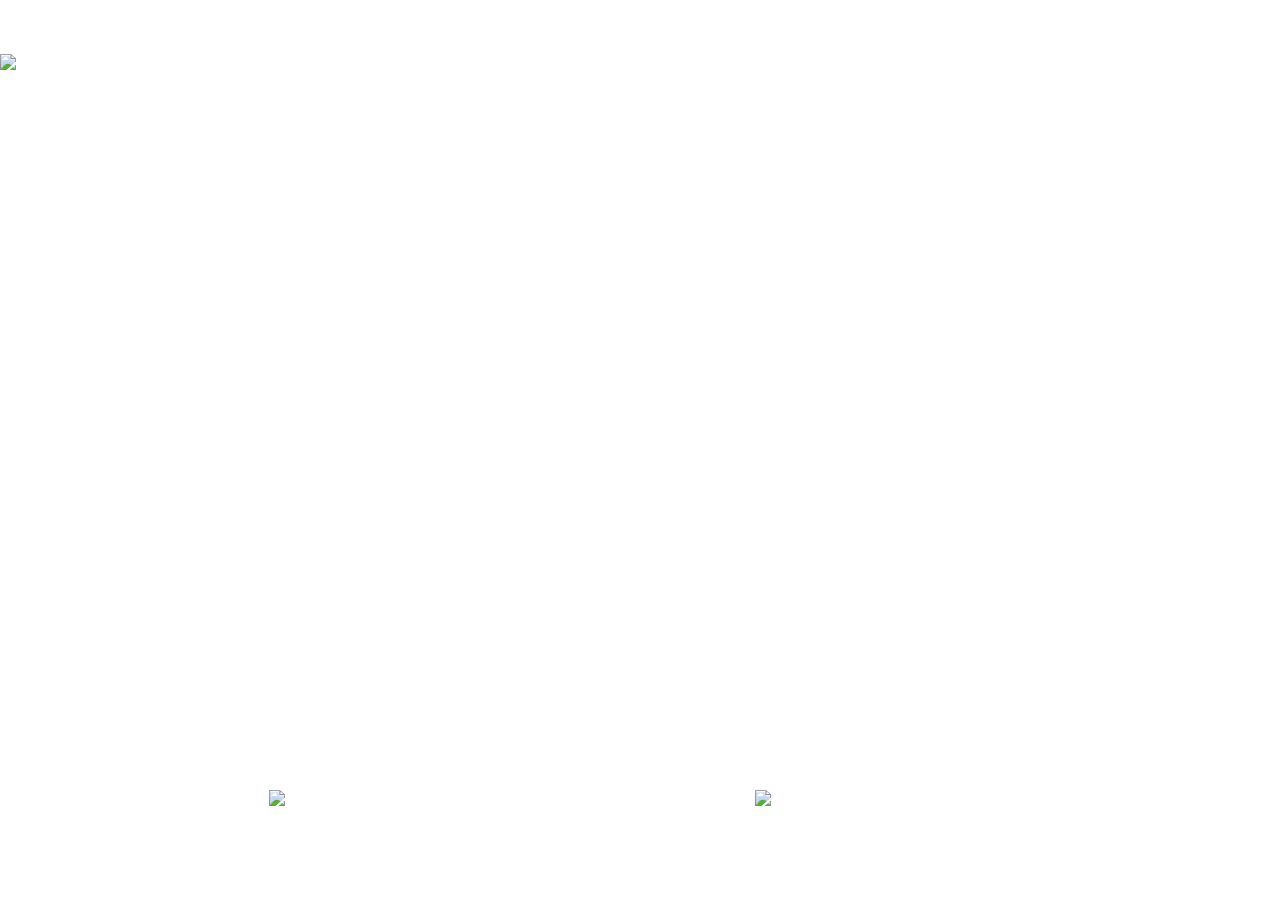
==== index.html @ f3726f20 "Add files via upload" ====
<!DOCTYPE html>
<html lang="en">
<head>
	<meta charset="UTF-8">
	<meta http-rquiv="X-UA-Compatible" content="IE=edge">
	<meta name="viewport" content="width=device-width,initial-scale=1">
	<title>生产快乐的地方~</title>
	<link rel="shortcut icon" href="./bilibili招聘网/images/bilibili-fill.png" type="image/x-icon">
	<link rel="stylesheet" href="./bilibili招聘网/style.css">
</head>
<body>
	<div>
		<a href="#">
			<img src="https://static.hdslb.com/activity/jobs/img/index-logo.png">
		</a>
		<a href="./bilibili招聘网/views/schoolRecruitment.html">
			<img src="https://i0.hdslb.com/bfs/activity-plat/static/20170901/33e614fab6762576e23d0564d216ca0d/images/79l54n483j.png">
		</a>
		<a href="./bilibili招聘网/views/socialRecruitment.html">
			<img src="https://i0.hdslb.com/bfs/activity-plat/static/20170901/33e614fab6762576e23d0564d216ca0d/images/59j14l47wx.png">
		</a>
	</div>
</body>
</html>
---- bilibili招聘网/style.css ----
*{
	margin:0;
	padding:0;
}
@media all and (max-width:800px) {
	div>a:nth-child(2),
	div>a:nth-child(3) {
		bottom:25% !important;
	}
}
@media all and (max-width:600px) {
	div>a:nth-child(2),
	div>a:nth-child(3) {
		bottom:35% !important;
	}
}
a{
	display:inline-block;
}
div{
	position:fixed;
	width: 100%;
	height: 100%;
	background-image: url(https://i0.hdslb.com/bfs/activity-plat/static/20170901/33e614fab6762576e23d0564d216ca0d/images/491y848zk0.png);
	-webkit-background-size: 100%;
	background-size: 100%;
	background-repeat:no-repeat;
	background-position: 0 50%;
}
div>a{
	position:absolute;
}
div>a:nth-child(1) {
	width: 15%;
	top:6%;
	left:0%;
}
div>a:nth-child(1)>img{
	width: 100%;
}
div>a:nth-child(2) {
	width: 20%;
	bottom:10%;
	left:21%;
}
div>a:nth-child(2)>img{
	width: 100%;
}
div>a:nth-child(3) {
	width: 20%;
	bottom:10%;
	left:59%;
}
div>a:nth-child(3)>img{
	width: 100%;
}
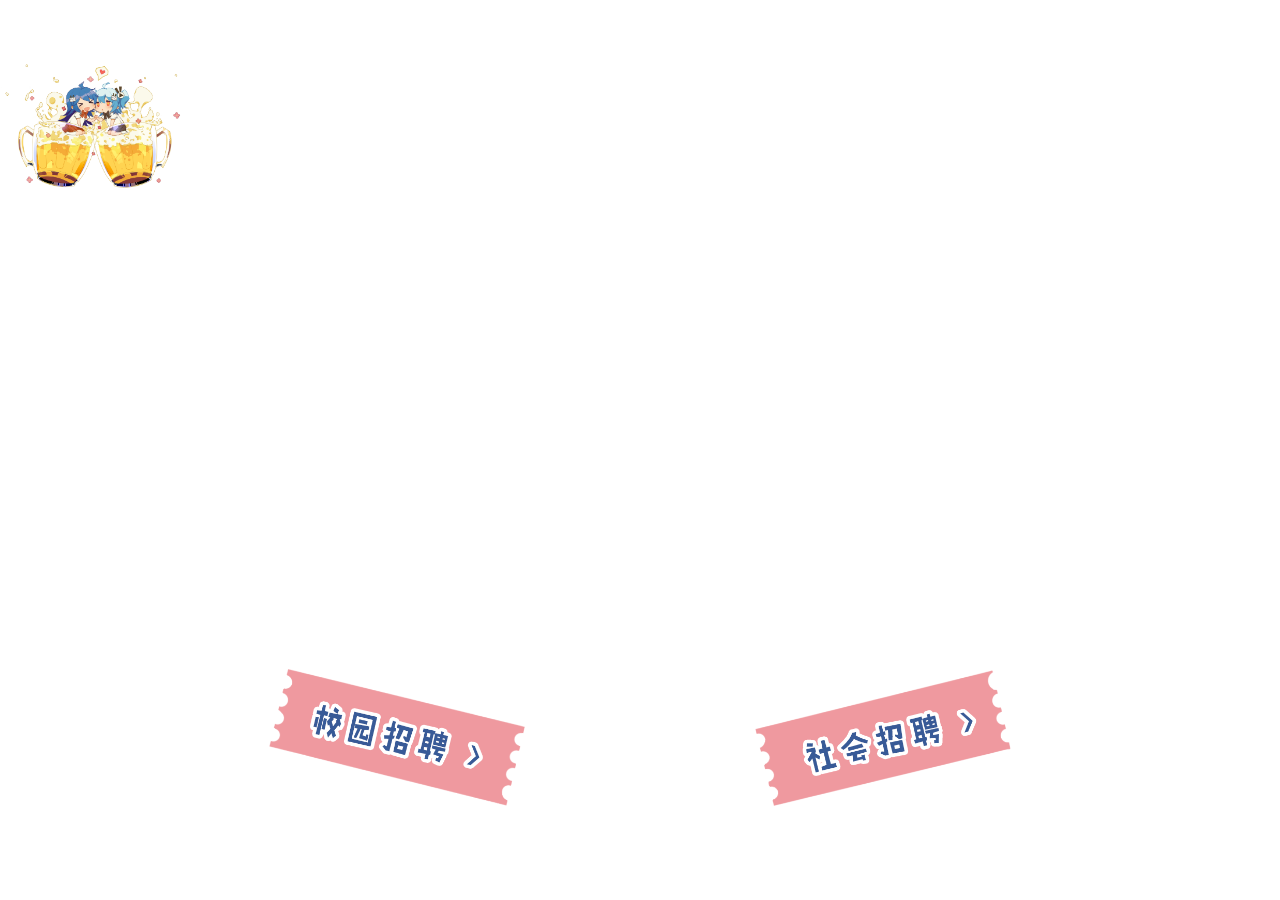
==== commit 23c1f6a4: "Update index.html" ====
--- a/index.html
+++ b/index.html
@@ -11,14 +11,14 @@
 <body>
 	<div>
 		<a href="#">
-			<img src="https://static.hdslb.com/activity/jobs/img/index-logo.png">
+			<img src="./bilibili招聘网/images/0.png">
 		</a>
 		<a href="./bilibili招聘网/views/schoolRecruitment.html">
-			<img src="https://i0.hdslb.com/bfs/activity-plat/static/20170901/33e614fab6762576e23d0564d216ca0d/images/79l54n483j.png">
+			<img src="./bilibili招聘网/images/1.png">
 		</a>
 		<a href="./bilibili招聘网/views/socialRecruitment.html">
-			<img src="https://i0.hdslb.com/bfs/activity-plat/static/20170901/33e614fab6762576e23d0564d216ca0d/images/59j14l47wx.png">
+			<img src="./bilibili招聘网/images/2.png">
 		</a>
 	</div>
 </body>
-</html>+</html>
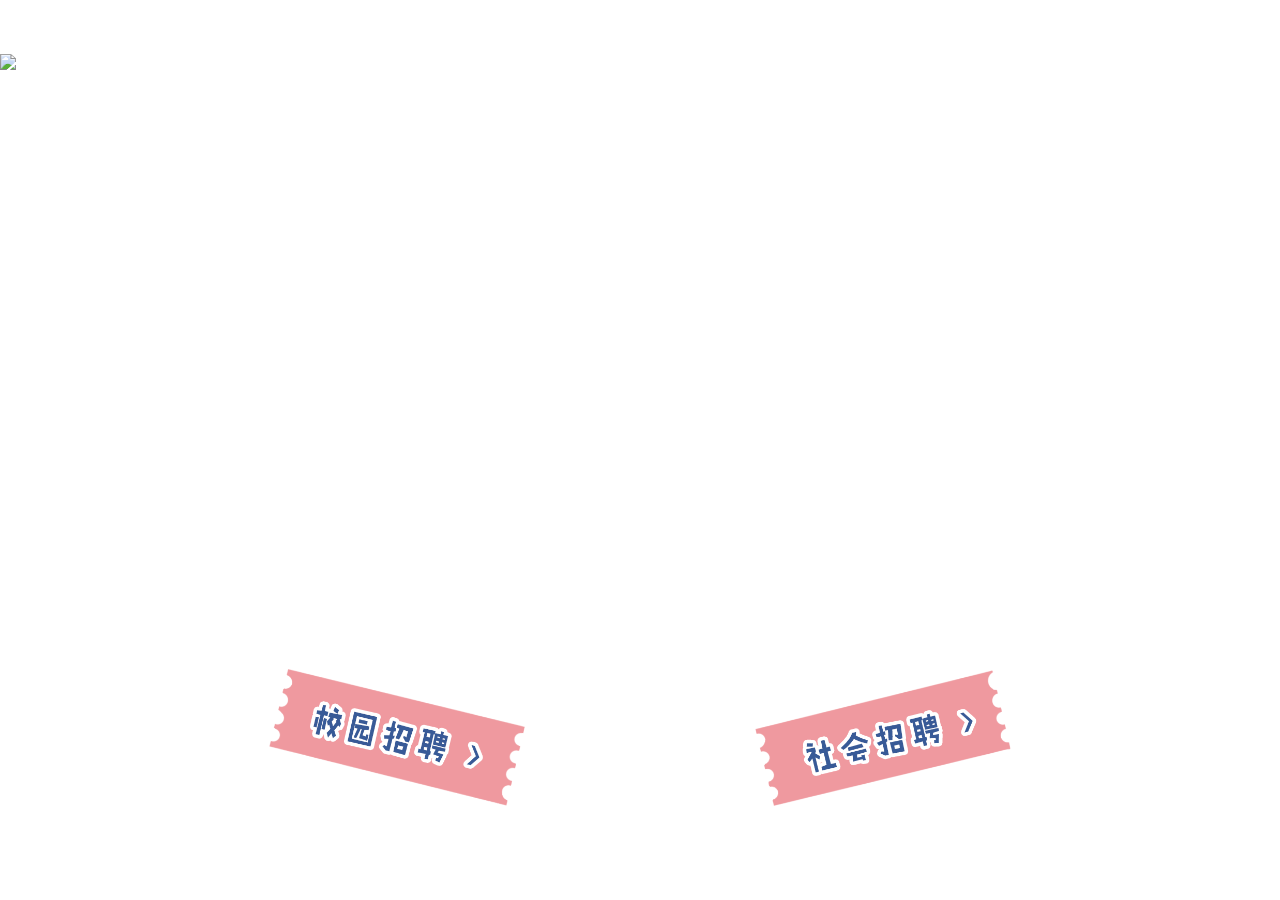
==== commit 1b79a6ff: "Update index.html" ====
--- a/index.html
+++ b/index.html
@@ -11,7 +11,7 @@
 <body>
 	<div>
 		<a href="#">
-			<img src="./bilibili招聘网/images/0.png">
+			<img src="https://static.hdslb.com/activity/jobs/img/index-logo.png">
 		</a>
 		<a href="./bilibili招聘网/views/schoolRecruitment.html">
 			<img src="./bilibili招聘网/images/1.png">
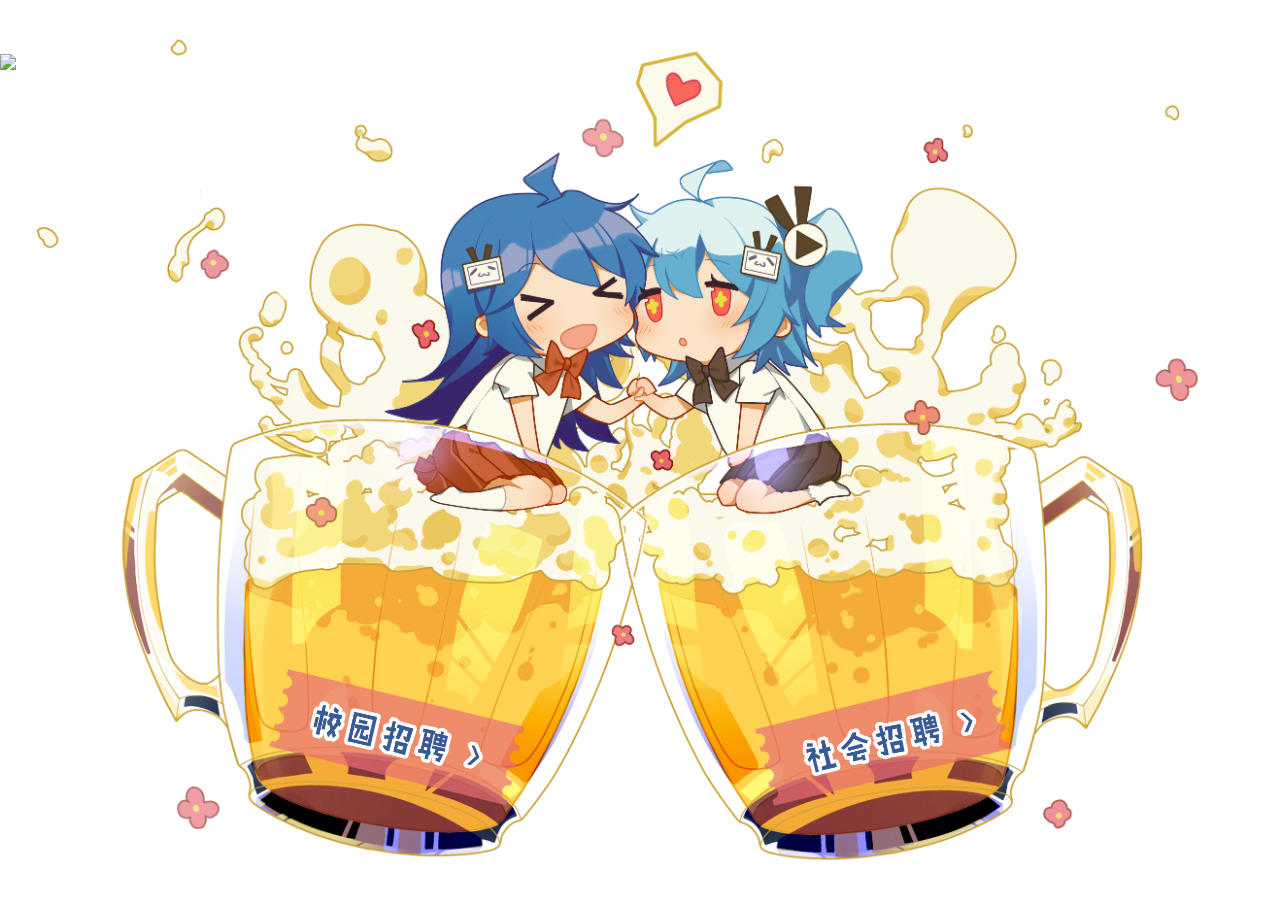
==== commit be101226: "Update index.html" ====
--- a/index.html
+++ b/index.html
@@ -20,5 +20,18 @@
 			<img src="./bilibili招聘网/images/2.png">
 		</a>
 	</div>
+	<script>
+		var section = document.querySelector('section')
+		document.addEventListener('scroll',function () {
+			if (section.getBoundingClientRect().top <= 0) {
+				section.style.position = 'fixed'
+				section.style.top = '0px'
+			}
+			if (pageYOffset < 270) {
+				section.style.position = 'absolute'
+				section.style.top = '270px'
+			}
+		})
+	</script>
 </body>
 </html>
--- a/bilibili招聘网/style.css
+++ b/bilibili招聘网/style.css
@@ -21,7 +21,7 @@
 	position:fixed;
 	width: 100%;
 	height: 100%;
-	background-image: url(https://i0.hdslb.com/bfs/activity-plat/static/20170901/33e614fab6762576e23d0564d216ca0d/images/491y848zk0.png);
+	background-image: url(./images/0.png);
 	-webkit-background-size: 100%;
 	background-size: 100%;
 	background-repeat:no-repeat;
@@ -53,4 +53,4 @@
 }
 div>a:nth-child(3)>img{
 	width: 100%;
-}+}
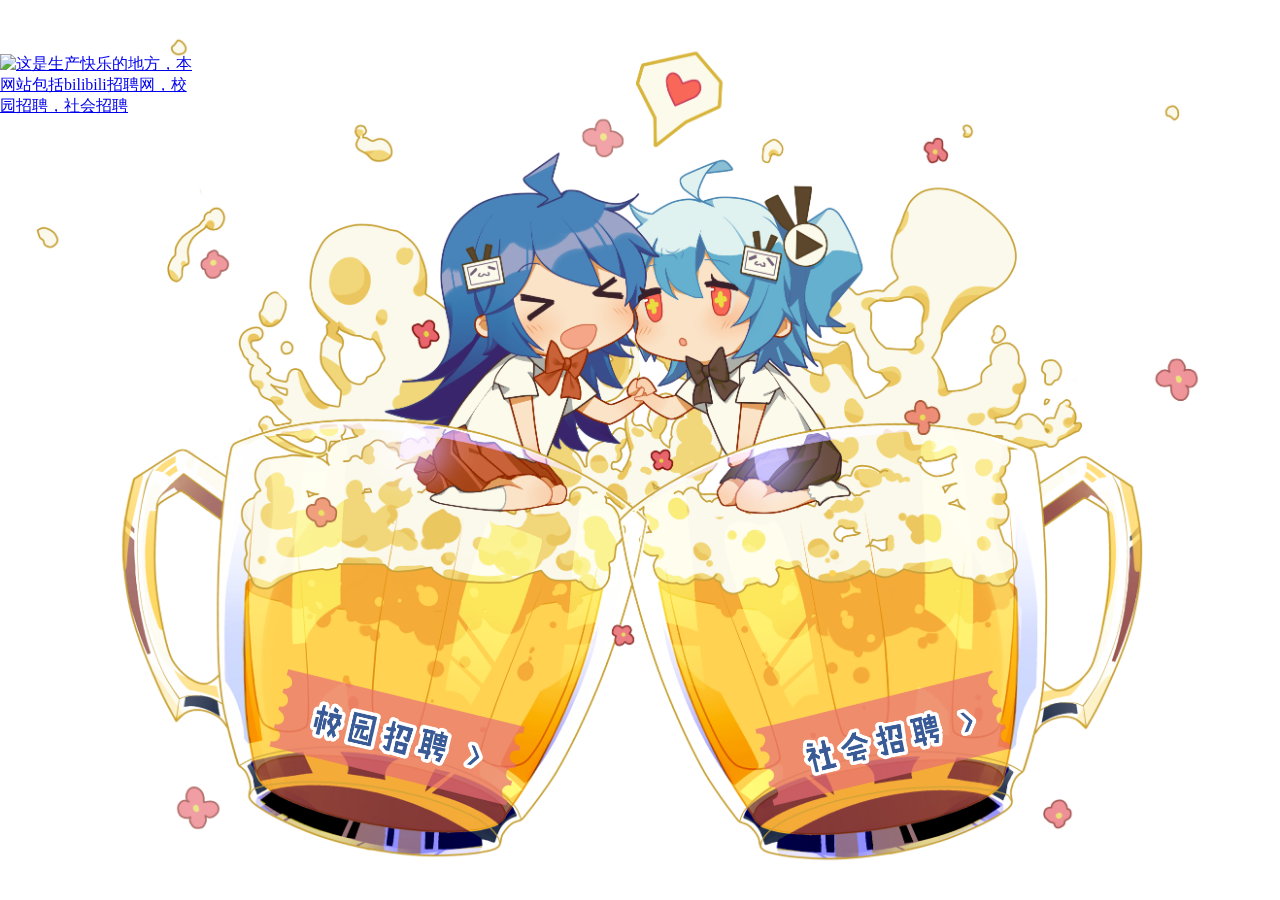
==== commit 1a3397d2: "Update index.html" ====
--- a/index.html
+++ b/index.html
@@ -2,6 +2,9 @@
 <html lang="en">
 <head>
 	<meta charset="UTF-8">
+	<meta name="robots" content="index,follow">
+	<meta name="description" content="这是生产快乐的地方，本网站包括bilibili招聘网，校园招聘，社会招聘">
+	<meta name="keywords" content="这是生产快乐的地方，本网站包括bilibili招聘网，校园招聘，社会招聘">
 	<meta http-rquiv="X-UA-Compatible" content="IE=edge">
 	<meta name="viewport" content="width=device-width,initial-scale=1">
 	<title>生产快乐的地方~</title>
@@ -11,27 +14,14 @@
 <body>
 	<div>
 		<a href="#">
-			<img src="https://static.hdslb.com/activity/jobs/img/index-logo.png">
+			<img src="https://static.hdslb.com/activity/jobs/img/index-logo.png" alt="这是生产快乐的地方，本网站包括bilibili招聘网，校园招聘，社会招聘">
 		</a>
-		<a href="./bilibili招聘网/views/schoolRecruitment.html">
+		<a href="./bilibili招聘网/views/schoolRecruitment.html" alt="这是生产快乐的地方，本网站包括bilibili招聘网，校园招聘，社会招聘">
 			<img src="./bilibili招聘网/images/1.png">
 		</a>
-		<a href="./bilibili招聘网/views/socialRecruitment.html">
+		<a href="./bilibili招聘网/views/socialRecruitment.html" alt="这是生产快乐的地方，本网站包括bilibili招聘网，校园招聘，社会招聘">
 			<img src="./bilibili招聘网/images/2.png">
 		</a>
 	</div>
-	<script>
-		var section = document.querySelector('section')
-		document.addEventListener('scroll',function () {
-			if (section.getBoundingClientRect().top <= 0) {
-				section.style.position = 'fixed'
-				section.style.top = '0px'
-			}
-			if (pageYOffset < 270) {
-				section.style.position = 'absolute'
-				section.style.top = '270px'
-			}
-		})
-	</script>
 </body>
 </html>
